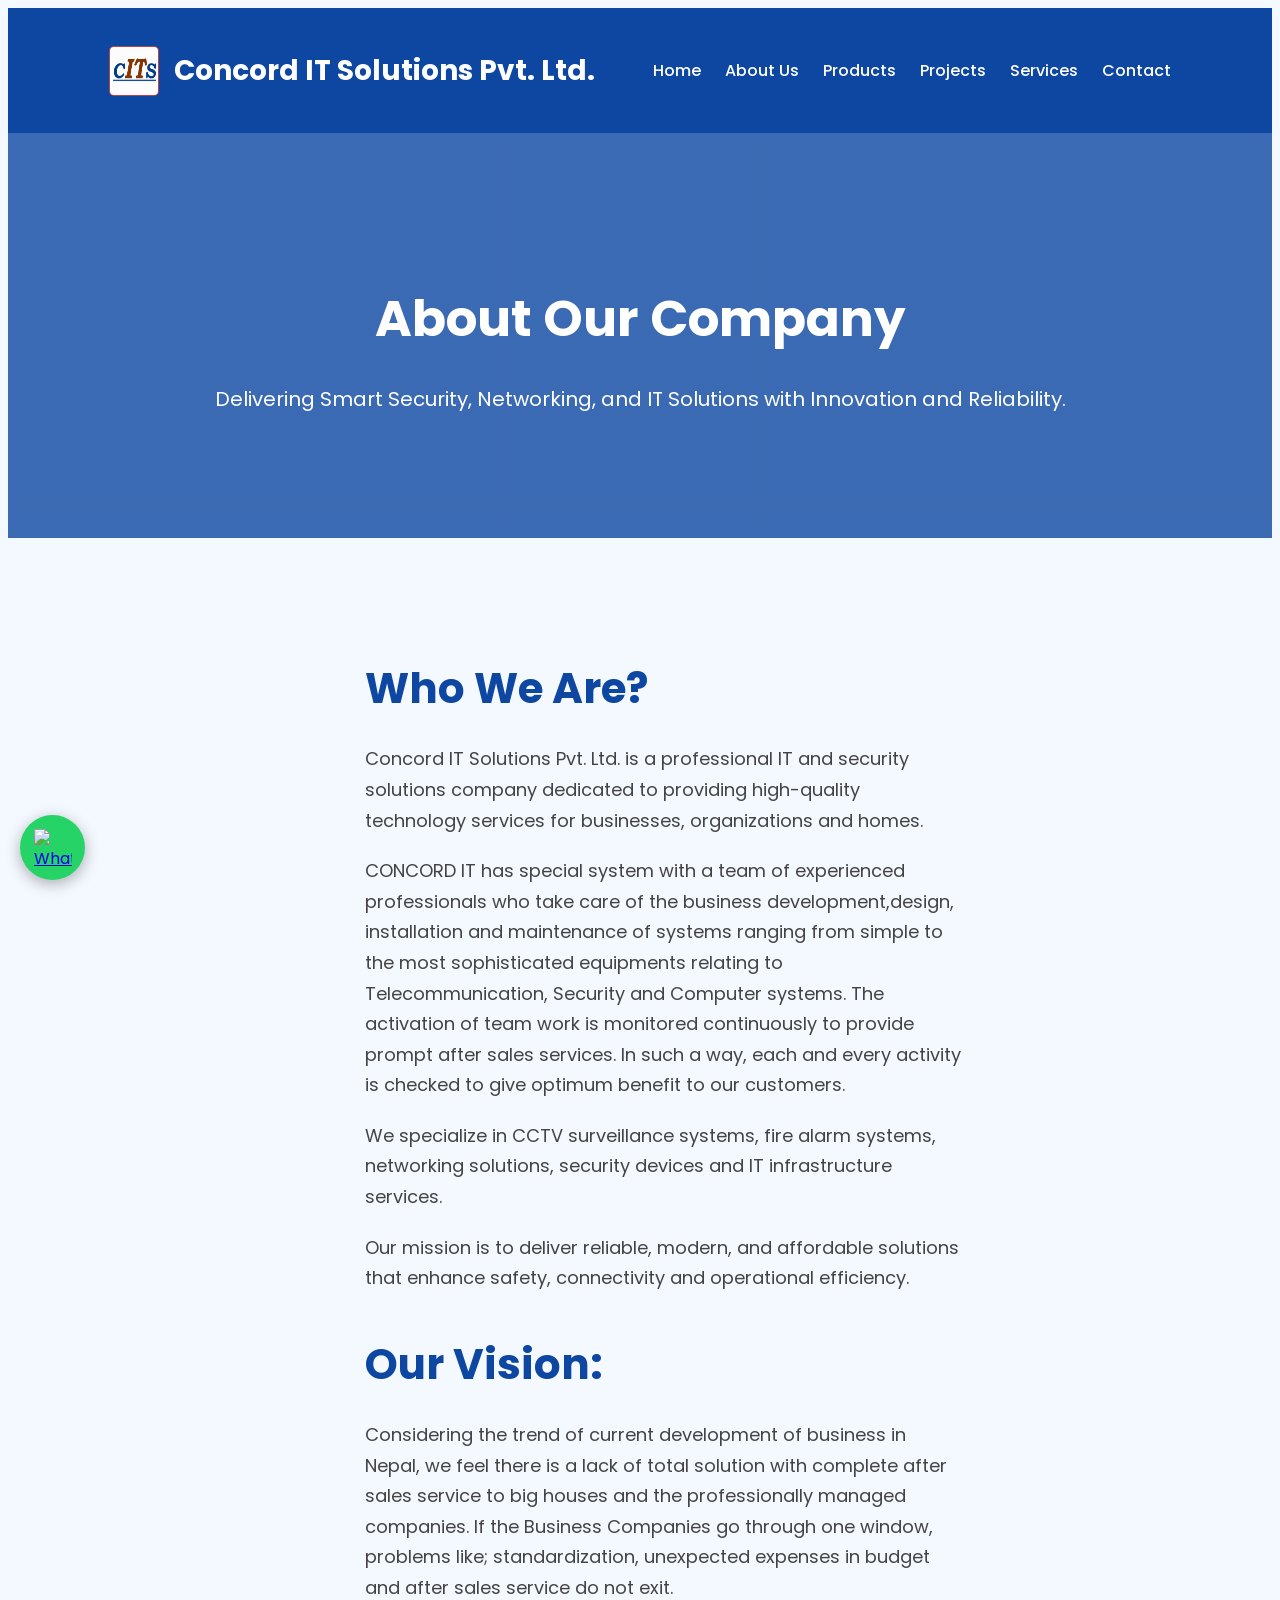
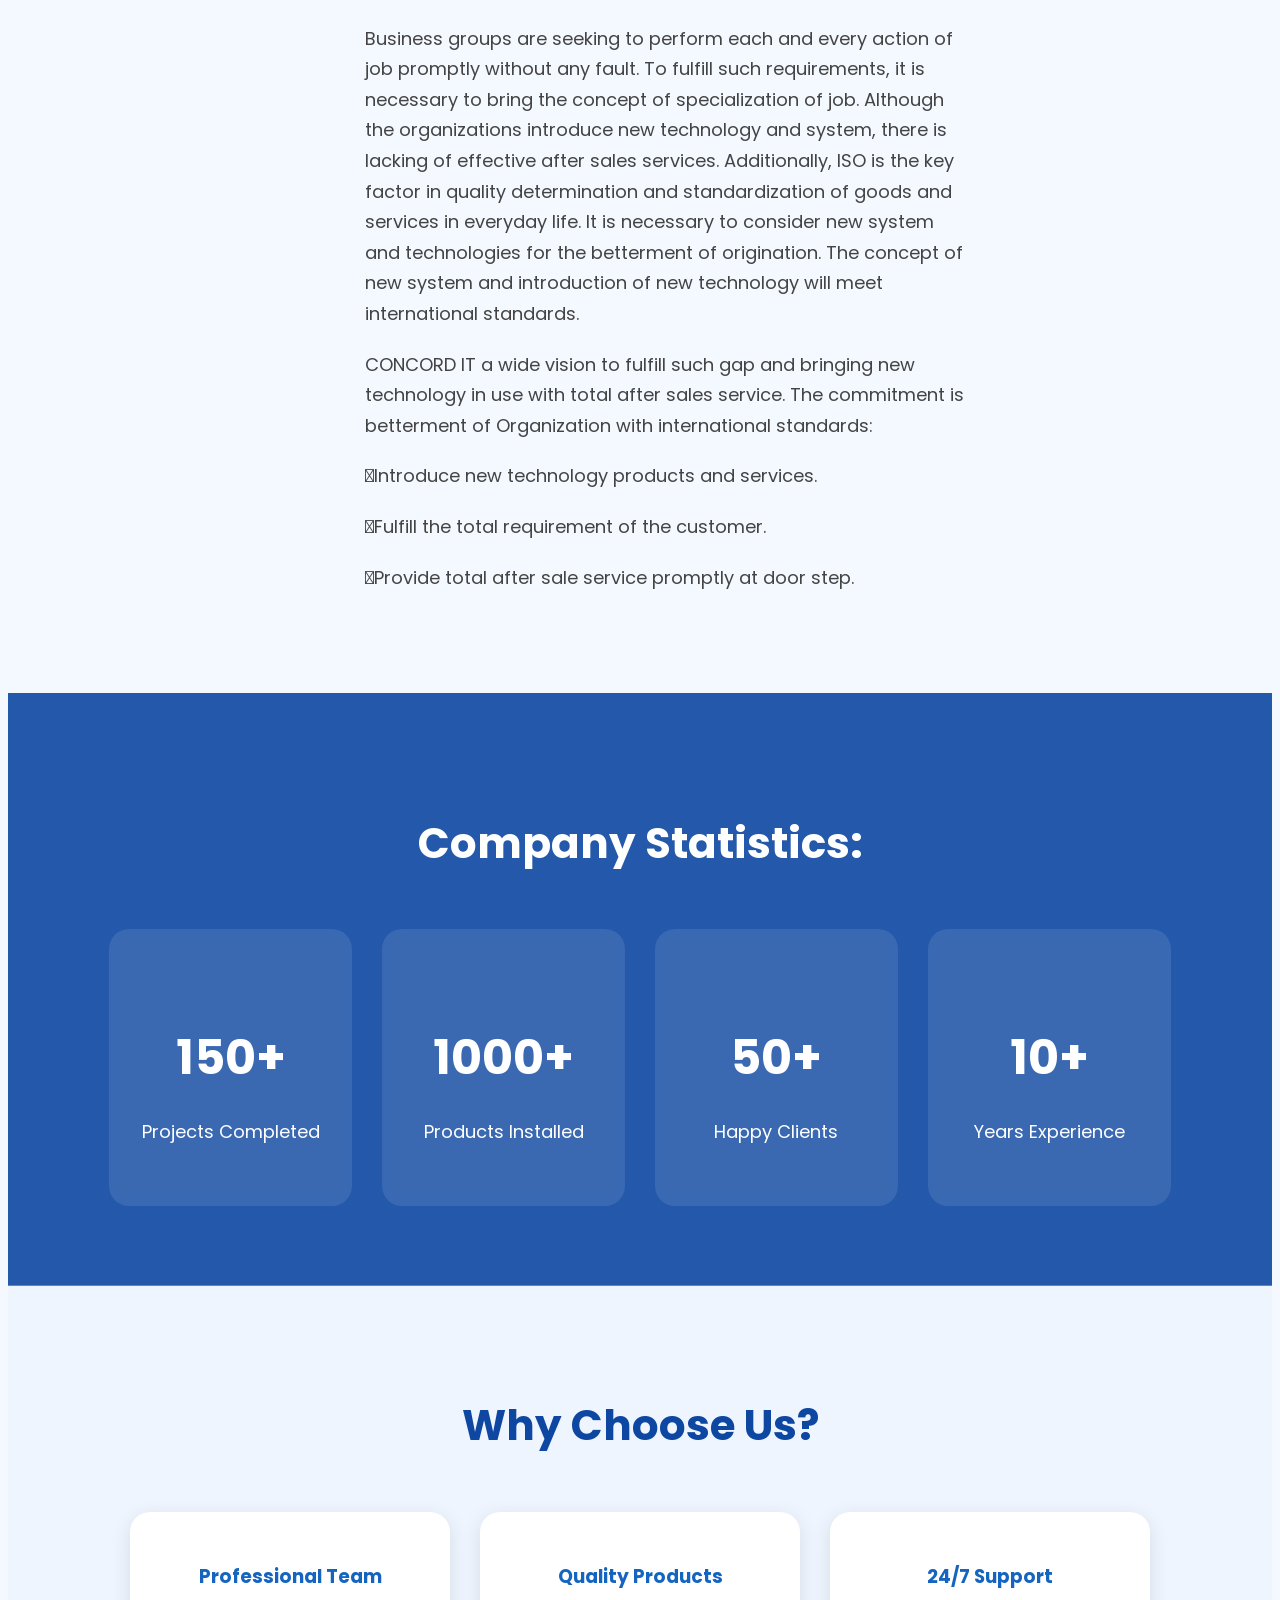
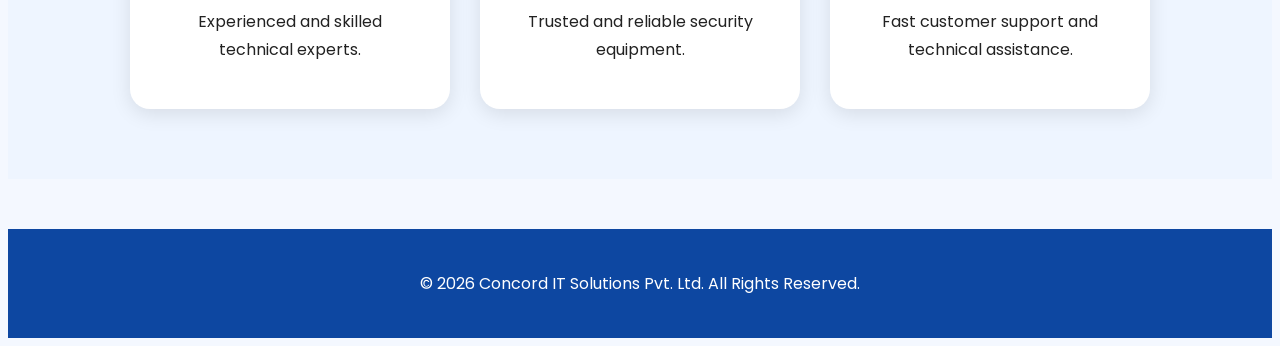
==== about.html @ a8bba440 "Add files via upload" ====
<!DOCTYPE html>
<html lang="en">

<head>
  <meta charset="UTF-8">
  <meta name="viewport" content="width=device-width, initial-scale=1.0">

  <title>About Us - Concord IT Solutions Pvt. Ltd.</title>

  <!-- CSS CONNECTION -->
  <link rel="stylesheet" href="style.css">

  <!-- javascript CONNECTION -->
<script src="script.js"></script>

  <!-- GOOGLE FONT -->
  <link href="https://fonts.googleapis.com/css2?family=Poppins:wght@300;400;500;600;700&display=swap" rel="stylesheet">
</head>
<!-- BACK TO TOP BUTTON -->
<button id="topBtn" onclick="scrollToTop()">
  ↑
</button>
<a href="https://wa.me/9779851204396"
   class="whatsapp-button"
   target="_blank">

   <img src="https://cdn-icons-png.flaticon.com/512/733/733585.png"
        alt="WhatsApp">

</a>
<section class="fade-in"></section>
<div class="slide-up"></div>
<body>

  <!-- HEADER -->
  <header>

    <div class="logo-container">

      <img src="logo.png" alt="Company Logo" class="logo-img">

      <h1>Concord IT Solutions Pvt. Ltd.</h1>

    </div>

    <nav>
      <a href="index".html">Home</a>
      <a href="about.html">About Us</a>
      <a href="products.html">Products</a>
      <a href="projects.html">Projects</a>
      <a href="services.html">Services</a>
      <a href="contact.html">Contact</a>
    </nav>

  </header>

  <!-- ABOUT HERO -->
  <section class="about-hero">

    <div class="about-hero-content">

      <h2>About Our Company</h2>

      <p>
        Delivering Smart Security, Networking,
        and IT Solutions with Innovation and Reliability.
      </p>

    </div>

  </section>

  <!-- ABOUT SECTION -->
  <section class="about-section">

    <div class="about-image">

      

    </div>

    <div class="about-content">

      <h2>Who We Are?</h2>

      <p>
        Concord IT Solutions Pvt. Ltd. is a professional IT and security solutions company
        dedicated to providing high-quality technology services for businesses,
        organizations and homes.
      </p>

      <p>
        CONCORD IT has special system with a team of experienced professionals who take care 
        of the business development,design, installation and maintenance of systems ranging 
        from simple to the most sophisticated equipments relating to Telecommunication, 
        Security and Computer systems. The activation of team work is monitored continuously 
        to provide prompt after sales services. In such a way, each and every activity is 
        checked to give optimum benefit to our customers.
      </p>
      
      <p>
        We specialize in CCTV surveillance systems, fire alarm systems,
        networking solutions, security devices and IT infrastructure services.
      </p>

      <p>
        Our mission is to deliver reliable, modern, and affordable solutions
        that enhance safety, connectivity and operational efficiency.
      </p>
      <h2>Our Vision:</h2>

      <p>
        Considering the trend of current development of business in Nepal,
        we feel there is a lack of total solution with complete after sales
        service to big houses and the professionally managed companies.
        If the Business Companies go through one window, problems like; 
        standardization, unexpected expenses in budget and after sales service do not exit.
      <p>


      <p>
        Business groups are seeking to perform each and every action of job promptly 
        without any fault. To fulfill such requirements, it is necessary to bring the
        concept of specialization of job. Although the organizations introduce new
        technology and system, there is lacking of effective after sales services.
        Additionally, ISO is the key factor in quality determination and standardization
        of goods and services in everyday life. It is necessary to consider new system and 
        technologies for the betterment of origination. The concept of new system and
        introduction of new technology will meet international standards.
    <p>

    <p>
        CONCORD IT a wide vision to fulfill such gap and bringing new technology in use
        with total after sales service. The commitment is betterment of Organization with 
        international standards:
    <p>

    <p>
        Introduce new technology products and services. 
    <p>

     <p>
        Fulfill the total requirement of the customer.
     <p>

    <p>
        Provide total after sale service promptly at door step.
      </p>

<!-- WHY CHOOSE US -->
</section>
<!-- COMPANY STATISTICS -->
<section class="stats-section">

  <h2>Company Statistics:</h2>

  <div class="stats-container">

    <!-- STAT 1 -->
    <div class="stat-box">

      <h3>150+</h3>

      <p>Projects Completed</p>

    </div>

    <!-- STAT 2 -->
    <div class="stat-box">

      <h3>1000+</h3>

      <p>Products Installed</p>

    </div>

    <!-- STAT 3 -->
    <div class="stat-box">

      <h3>50+</h3>

      <p>Happy Clients</p>

    </div>

    <!-- STAT 4 -->
    <div class="stat-box">

      <h3>10+</h3>

      <p>Years Experience</p>

    </div>

  </div>

</section>
    </div>

  </section>

  <!-- COMPANY FEATURES -->
  <section class="features-section">

    <h2>Why Choose Us?</h2>

    <div class="feature-container">

      <div class="feature-box">
        <h3>Professional Team</h3>
        <p>Experienced and skilled technical experts.</p>
      </div>

      <div class="feature-box">
        <h3>Quality Products</h3>
        <p>Trusted and reliable security equipment.</p>
      </div>

      <div class="feature-box">
        <h3>24/7 Support</h3>
        <p>Fast customer support and technical assistance.</p>
      </div>

    </div>

  </section>

  <!-- FOOTER -->
  <footer>

    <p>© 2026 Concord IT Solutions Pvt. Ltd. All Rights Reserved.</p>

  </footer>

</body>
</html>
---- style.css ----
/* RESET */
* {
  margin: 4;
  padding: 4;
  box-sizing: border-box;
}

/* BODY */
body {
  font-family: 'Poppins', sans-serif;
  background: #f4f8ff;
  color: #222;
}

/* HEADER */
header {
  background: #0d47a1;
  color: white;
  padding: 20px 8%;

  display: flex;
  justify-content: space-between;
  align-items: center;
  flex-wrap: wrap;
}

/* LOGO */
.logo h1 {
  font-size: 28px;
}

/* NAVIGATION */
nav a {
  color: white;
  text-decoration: none;
  margin-left: 20px;
  font-weight: 500;
  transition: 0.3s;
}

nav a:hover {
  color: #90caf9;
}

/* HERO SECTION */
.hero {
  height: 85vh;

  background: linear-gradient(
      rgba(13, 71, 161, 0.7),
      rgba(13, 71, 161, 0.7)
    ),
    url('https://images.unsplash.com/photo-1516321318423-f06f85e504b3?q=80&w=1400&auto=format&fit=crop');

  background-size: cover;
  background-position: center;

  display: flex;
  justify-content: center;
  align-items: center;

  text-align: center;
  color: white;

  padding: 20px;
}

/* HERO CONTENT */
.hero-content {
  max-width: 700px;
}

.hero-content h2 {
  font-size: 52px;
  margin-bottom: 20px;
}

.hero-content p {
  font-size: 20px;
  margin-bottom: 30px;
}

/* BUTTON */
.hero-content button {
  padding: 14px 35px;
  border: none;
  background: white;
  color: #0d47a1;
  font-size: 18px;
  border-radius: 30px;
  cursor: pointer;
  transition: 0.3s;
}

.hero-content button:hover {
  background: #90caf9;
}

/* SERVICES */
.services {
  padding: 70px 8%;
  text-align: center;
}

.services h2 {
  font-size: 42px;
  color: #0d47a1;
  margin-bottom: 50px;
}

/* SERVICE CONTAINER */
.service-container {
  display: flex;
  justify-content: center;
  gap: 30px;
  flex-wrap: wrap;
}

/* SERVICE BOX */
.service-box {
  background: white;
  width: 320px;
  padding: 30px;
  border-radius: 20px;

  box-shadow: 0 5px 20px rgba(0,0,0,0.1);

  transition: 0.3s;
}

.service-box:hover {
  transform: translateY(-10px);
}

.service-box h3 {
  color: #1565c0;
  margin-bottom: 15px;
}

/* FOOTER */
footer {
  background: #0d47a1;
  color: white;
  text-align: center;
  padding: 25px;
  margin-top: 50px;
}

/* RESPONSIVE DESIGN */
@media (max-width: 768px) {

  header {
    flex-direction: column;
    text-align: center;
  }

  nav {
    margin-top: 15px;
  }

  nav a {
    display: inline-block;
    margin: 10px;
  }

  .hero-content h2 {
    font-size: 36px;
  }

  .hero-content p {
    font-size: 16px;
  }

  .service-box {
    width: 100%;
  }
}
/* LOGO CONTAINER */
.logo-container {
  display: flex;
  align-items: center;
  gap: 15px;
}

/* LOGO IMAGE */
.logo-img {
  width: 50px;
  height: 50px;
  object-fit: fill;
  border-radius: 10%;
  background: rgb(186, 67, 67);
  padding: 1px;
}

/* COMPANY NAME */
.logo-container h1 {
  font-size: 28px;
  color: white;
} 
/* ABOUT HERO */
.about-hero {
  height: 45vh;

  background: linear-gradient(
      rgba(13, 71, 161, 0.8),
      rgba(13, 71, 161, 0.8)
    ),
    url('https://images.unsplash.com/photo-1497366754035-f200968a6e72?q=80&w=1400&auto=format&fit=crop');

  background-size: cover;
  background-position: center;

  display: flex;
  justify-content: center;
  align-items: center;

  text-align: center;
  color: white;
  padding: 20px;
}

.about-hero-content h2 {
  font-size: 50px;
  margin-bottom: 15px;
}

.about-hero-content p {
  font-size: 20px;
}

/* ABOUT SECTION */
.about-section {
  padding: 80px 8%;

  display: flex;
  align-items: center;
  justify-content: center;
  gap: 50px;

  flex-wrap: wrap;
}

/* ABOUT IMAGE */
.about-image img {
  width: 500px;
  max-width: 100%;
  border-radius: 20px;

  box-shadow: 0 5px 20px rgba(0,0,0,0.15);
}

/* ABOUT CONTENT */
.about-content {
  max-width: 600px;
}

.about-content h2 {
  font-size: 42px;
  color: #0d47a1;
  margin-bottom: 20px;
}

.about-content p {
  margin-bottom: 20px;
  font-size: 18px;
  color: #444;
}

/* FEATURES SECTION */
.features-section {
  background: #eef5ff;
  padding: 70px 8%;
  text-align: center;
}

.features-section h2 {
  font-size: 42px;
  color: #0d47a1;
  margin-bottom: 50px;
}

/* FEATURE CONTAINER */
.feature-container {
  display: flex;
  gap: 30px;
  justify-content: center;
  flex-wrap: wrap;
}

/* FEATURE BOX */
.feature-box {
  background: white;
  width: 320px;

  padding: 30px;
  border-radius: 20px;

  box-shadow: 0 5px 20px rgba(0,0,0,0.1);

  transition: 0.3s;
}

.feature-box:hover {
  transform: translateY(-10px);
}

.feature-box h3 {
  color: #1565c0;
  margin-bottom: 15px;
}

/* RESPONSIVE DESIGN */
@media (max-width: 768px) {

  .about-hero-content h2 {
    font-size: 34px;
  }

  .about-hero-content p {
    font-size: 16px;
  }

  .about-content h2 {
    font-size: 32px;
  }

  .about-content p {
    font-size: 16px;
  }

  .feature-box {
    width: 100%;
  }
}
/* PRODUCTS HERO */
.products-hero {
  background: linear-gradient(
      rgba(13, 71, 161, 0.8),
      rgba(13, 71, 161, 0.8)
    ),
    url('https://images.unsplash.com/photo-1516321318423-f06f85e504b3?q=80&w=1400&auto=format&fit=crop');

  background-size: cover;
  background-position: center;

  text-align: center;
  color: white;

  padding: 80px 20px;
}

.products-hero h2 {
  font-size: 50px;
  margin-bottom: 15px;
}

.products-hero p {
  font-size: 20px;
}

/* PRODUCTS SECTION */
.products-section {
  padding: 70px 8%;
  background: #f4f8ff;
}

/* PRODUCTS CONTAINER */
.products-container {
  display: grid;

  grid-template-columns: repeat(auto-fit, minmax(280px, 1fr));

  gap: 30px;
}

/* PRODUCT CARD */
.product-card {
  background: white;

  border-radius: 20px;

  overflow: hidden;

  box-shadow: 0 5px 20px rgba(0,0,0,0.1);

  transition: 0.3s;
}

.product-card:hover {
  transform: translateY(-10px);
}

/* PRODUCT IMAGE */
.product-card img {
  width: 10%;
  height: 250px;
  object-fit: cover;
}

/* PRODUCT INFO */
.product-info {
  padding: 25px;
}

.product-info h3 {
  color: #1565c0;
  margin-bottom: 10px;
  font-size: 24px;
}

/* PRICE */
.price {
  color: #0d47a1;
  font-size: 22px;
  font-weight: bold;
  margin-bottom: 15px;
}

/* PRODUCT DESCRIPTION */
.product-info p {
  margin-bottom: 15px;
  color: #444;
}

/* BUTTON */
.product-info button {
  padding: 12px 25px;

  border: none;

  background: #1565c0;

  color: white;

  border-radius: 30px;

  cursor: pointer;

  transition: 0.3s;
}

.product-info button:hover {
  background: #0d47a1;
}

/* RESPONSIVE */
@media (max-width: 768px) {

  .products-hero h2 {
    font-size: 34px;
  }

  .products-hero p {
    font-size: 16px;
  }

}
/* SERVICES HERO */
.services-hero {

  background: linear-gradient(
      rgba(13, 71, 161, 0.8),
      rgba(13, 71, 161, 0.8)
    ),
    url('https://images.unsplash.com/photo-1516321318423-f06f85e504b3?q=80&w=1400&auto=format&fit=crop');

  background-size: cover;
  background-position: center;

  text-align: center;
  color: white;

  padding: 90px 20px;
}

.services-hero h2 {
  font-size: 52px;
  margin-bottom: 15px;
}

.services-hero p {
  font-size: 20px;
}

/* SERVICES PAGE */
.services-page {
  padding: 70px 8%;
  background: #f4f8ff;
}

/* SERVICES GRID */
.services-grid {

  display: grid;

  grid-template-columns: repeat(auto-fit, minmax(320px, 1fr));

  gap: 30px;
}

/* SERVICE CARD */
.service-card {

  background: white;

  border-radius: 20px;

  overflow: hidden;

  box-shadow: 0 5px 20px rgba(0,0,0,0.1);

  transition: 0.3s;
}

.service-card:hover {
  transform: translateY(-10px);
}

/* SERVICE IMAGE */
.service-card img {

  width: 100%;

  height: 240px;

  object-fit: cover;
}

/* SERVICE INFO */
.service-info {
  padding: 25px;
}

.service-info h3 {
  color: #1565c0;
  margin-bottom: 15px;
  font-size: 26px;
}

.service-info p {
  color: #444;
  font-size: 16px;
  line-height: 1.7;
}

/* RESPONSIVE */
@media (max-width: 768px) {

  .services-hero h2 {
    font-size: 36px;
  }

  .services-hero p {
    font-size: 16px;
  }

}
/* PROJECTS HERO */
.projects-hero {

  background: linear-gradient(
      rgba(13, 71, 161, 0.8),
      rgba(13, 71, 161, 0.8)
    ),
    url('https://images.unsplash.com/photo-1497366754035-f200968a6e72?q=80&w=1400&auto=format&fit=crop');

  background-size: cover;
  background-position: center;

  text-align: center;
  color: white;

  padding: 90px 20px;
}

.projects-hero h2 {
  font-size: 52px;
  margin-bottom: 15px;
}

.projects-hero p {
  font-size: 20px;
}

/* PROJECTS SECTION */
.projects-section {
  padding: 70px 8%;
  background: #f4f8ff;
}

/* PROJECTS CONTAINER */
.projects-container {

  display: flex;

  flex-direction: column;

  gap: 40px;
}

/* PROJECT CARD */
.project-card {

  display: flex;

  gap: 30px;

  background: white;

  border-radius: 20px;

  overflow: hidden;

  box-shadow: 0 5px 20px rgba(0,0,0,0.1);

  transition: 0.3s;

  flex-wrap: wrap;
}

.project-card:hover {
  transform: translateY(-8px);
}

/* PROJECT IMAGE */
.project-card img {

  width: 400px;

  max-width: 100%;

  height: 320px;

  object-fit: cover;
}

/* PROJECT INFO */
.project-info {

  flex: 1;

  padding: 30px;
}

.project-info h3 {

  color: #1565c0;

  font-size: 32px;

  margin-bottom: 20px;
}

.project-info p {

  margin-bottom: 15px;

  font-size: 17px;

  color: #444;

  line-height: 1.7;
}

/* BUTTON */
.project-info button {

  margin-top: 15px;

  padding: 12px 28px;

  border: none;

  background: #1565c0;

  color: white;

  border-radius: 30px;

  cursor: pointer;

  transition: 0.3s;
}

.project-info button:hover {
  background: #0d47a1;
}

/* RESPONSIVE */
@media (max-width: 768px) {

  .projects-hero h2 {
    font-size: 36px;
  }

  .projects-hero p {
    font-size: 16px;
  }

  .project-card {
    flex-direction: column;
  }

  .project-card img {
    width: 100%;
    height: 250px;
  }

  .project-info h3 {
    font-size: 28px;
  }

}
/* CONTACT HERO */
.contact-hero {

  background: linear-gradient(
      rgba(13, 71, 161, 0.8),
      rgba(13, 71, 161, 0.8)
    ),
    url('https://images.unsplash.com/photo-1521791136064-7986c2920216?q=80&w=1400&auto=format&fit=crop');

  background-size: cover;
  background-position: center;

  text-align: center;
  color: white;

  padding: 90px 20px;
}

.contact-hero h2 {
  font-size: 52px;
  margin-bottom: 15px;
}

.contact-hero p {
  font-size: 20px;
}

/* CONTACT SECTION */
.contact-section {
  padding: 70px 8%;
  background: #f4f8ff;
}

/* CONTACT CONTAINER */
.contact-container {

  display: flex;

  gap: 40px;

  flex-wrap: wrap;
}

/* CONTACT INFO */
.contact-info {

  flex: 1;

  min-width: 300px;

  background: white;

  padding: 35px;

  border-radius: 20px;

  box-shadow: 0 5px 20px rgba(0,0,0,0.1);
}

.contact-info h2 {
  color: #1565c0;
  margin-bottom: 25px;
}

.contact-info p {
  margin-bottom: 18px;
  color: #444;
  line-height: 1.7;
}

/* SOCIAL LINKS */
.contact-socials {
  margin-top: 30px;
}

.contact-socials h3 {
  margin-bottom: 15px;
  color: #1565c0;
}

.contact-socials a {

  display: inline-block;

  margin-right: 15px;
  margin-bottom: 10px;

  padding: 10px 18px;

  background: #1565c0;

  color: white;

  text-decoration: none;

  border-radius: 30px;

  transition: 0.3s;
}

.contact-socials a:hover {
  background: #0d47a1;
}

/* CONTACT FORM */
.contact-form {

  flex: 1;

  min-width: 300px;

  background: white;

  padding: 35px;

  border-radius: 20px;

  box-shadow: 0 5px 20px rgba(0,0,0,0.1);
}

.contact-form h2 {
  color: #1565c0;
  margin-bottom: 25px;
}

/* FORM */
.contact-form form {
  display: flex;
  flex-direction: column;
}

/* INPUTS */
.contact-form input,
.contact-form textarea {

  margin-bottom: 20px;

  padding: 15px;

  border: 1px solid #ccc;

  border-radius: 10px;

  font-size: 16px;

  outline: none;
}

.contact-form textarea {
  height: 150px;
  resize: none;
}

/* BUTTON */
.contact-form button {

  padding: 15px;

  border: none;

  background: #1565c0;

  color: white;

  border-radius: 30px;

  font-size: 16px;

  cursor: pointer;

  transition: 0.3s;
}

.contact-form button:hover {
  background: #0d47a1;
}

/* MAP SECTION */
.map-section {

  text-align: center;

  padding: 70px 20px;

  background: #eef5ff;
}

.map-section h2 {
  color: #1565c0;
  margin-bottom: 15px;
}

.map-section p {
  margin-bottom: 25px;
}

/* MAP BUTTON */
.map-button {

  display: inline-block;

  padding: 15px 30px;

  background: #1565c0;

  color: white;

  text-decoration: none;

  border-radius: 30px;

  transition: 0.3s;
}

.map-button:hover {
  background: #0d47a1;
}

/* RESPONSIVE */
@media (max-width: 768px) {

  .contact-hero h2 {
    font-size: 36px;
  }

  .contact-hero p {
    font-size: 16px;
  }

}
header {

  position: sticky;

  top: 0;

  z-index: 1000;
}
.service-box,
.product-card,
.project-card {

  transition: 0.4s ease;
}
/* BACK TO TOP BUTTON */
#topBtn {

  display: none;

  position: fixed;

  bottom: 25px;
  right: 25px;

  z-index: 999;

  border: none;

  outline: none;

  background: black;

  color: white;

  cursor: pointer;

  padding: 16px 20px;

  border-radius: 50%;

  font-size: 22px;

  box-shadow: 0 4px 15px rgba(0,0,0,0.3);

  transition: 0.3s;
}

#topBtn:hover {
  background: #333;
  transform: scale(1.1);
}
/* WHATSAPP BUTTON */
.whatsapp-button {

  position: fixed;

  bottom: 20px;
  left: 20px;

  z-index: 9999;

  width: 65px;
  height: 65px;

  background: #25d366;

  border-radius: 50%;

  display: flex;

  justify-content: center;
  align-items: center;

  box-shadow: 0 4px 15px rgba(0,0,0,0.3);

  transition: 0.3s;
}

/* WHATSAPP ICON */
.whatsapp-button img {

  width: 38px;
  height: 38px;
}

/* HOVER EFFECT */
.whatsapp-button:hover {

  transform: scale(1.1);

  background: #1ebe5d;
}
/* SMOOTH ANIMATION */
* {
  transition: 0.3s ease;
}
button {

  transition: 0.3s ease;
}

button:hover {

  transform: scale(1.05);

  opacity: 0.9;
}
.product-card {

  transition: 0.4s ease;
}

.product-card:hover {

  transform: translateY(-10px);

  box-shadow: 0 10px 25px rgba(0,0,0,0.2);
}



.product-card:hover img {

  transform: scale(1.08);
}
nav a {

  position: relative;

  text-decoration: none;
}

/* ANIMATED LINE */
nav a::after {

  content: "";

  position: absolute;

  left: 0;
  bottom: -5px;

  width: 0;

  height: 2px;

  background: white;

  transition: 0.3s;
}

nav a:hover::after {

  width: 100%;
}
.logo-img {

  transition: 0.5s ease;
}

.logo-img:hover {

  transform: rotate(30deg) scale(1.05);
}
/* FADE IN */
.fade-in {

  animation: fadeIn 1.5s ease;
}

/* KEYFRAMES */
@keyframes fadeIn {

  from {

    opacity: 0;
  }

  to {

    opacity: 1;
  }
}
.slide-up {

  animation: slideUp 1s ease;
}

@keyframes slideUp {

  from {

    transform: translateY(50px);

    opacity: 0;
  }

  to {

    transform: translateY(0);

    opacity: 1;
  }
}
.whatsapp-button {

  animation: pulse 0.5s infinite;
}

@keyframes pulse {

  0% {

    transform: scale(1);
  }

  50% {

    transform: scale(1.2);
  }

  100% {

    transform: scale(1);
  }
}
.hero-text h2 {

  animation: heroText 1.5s ease;
}

@keyframes heroText {

  from {

    opacity: 0;

    transform: translateX(-80px);
  }

  to {

    opacity: 1;

    transform: translateX(0);
  }
}
#topBtn:hover {

  transform: scale(1.15) rotate(10deg);
}
.loader {

  width: 60px;
  height: 60px;

  border: 6px solid #ddd;

  border-top: 6px solid #1565c0;

  border-radius: 50%;

  animation: spin 1s linear infinite;
}

@keyframes spin {

  100% {

    transform: rotate(360deg);
  }
}
/* SMOOTH SCROLL */
html {

  scroll-behavior: smooth;
}

/* BETTER TEXT RENDERING */
body {

  font-family: 'Poppins', sans-serif;

  line-height: 1.7;

  overflow-x: hidden;
}

/* RESPONSIVE IMAGES */
img {

  max-width: 100%;

  height: fit-content;
}

/* RESPONSIVE CONTAINER */
.container {

  width: 90%;

  max-width: 1200px;

  margin: auto;
}

/* MOBILE OPTIMIZATION */
@media (max-width: 768px) {

  h1 {
    font-size: 32px;
  }

  h2 {
    font-size: 28px;
  }

  p {
    font-size: 15px;
  }

}
/* SEARCH BOX */
.search-box {

  text-align: center;

  margin-bottom: 40px;
}

/* SEARCH INPUT */
.search-box input {

  width: 60%;

  max-width: 500px;

  padding: 15px 20px;

  border: 2px solid #1565c0;

  border-radius: 40px;

  outline: none;

  font-size: 16px;

  box-shadow: 0 4px 10px rgba(0,0,0,0.1);

  transition: 0.3s;
}

/* INPUT FOCUS */
.search-box input:focus {

  box-shadow: 0 4px 20px rgba(21,101,192,0.3);
}

/* MOBILE */
@media (max-width: 768px) {

  .search-box input {

    width: 90%;
  }

}
/* CATEGORY TITLE */
.category-title {

  margin-top: 70px;
  margin-bottom: 30px;

  font-size: 38px;

  color: #1565c0;

  text-align: center;

  position: relative;
}

/* LINE BELOW TITLE */
.category-title::after {

  content: "";

  width: 120px;

  height: 4px;

  background: #1565c0;

  display: block;

  margin: 12px auto 0;

  border-radius: 20px;
}
/* GALLERY HERO */
.gallery-hero {

  background: linear-gradient(
      rgba(13, 71, 161, 0.8),
      rgba(13, 71, 161, 0.8)
    ),
    url('https://images.unsplash.com/photo-1520607162513-77705c0f0d4a?q=80&w=1400&auto=format&fit=crop');

  background-size: cover;
  background-position: center;

  text-align: center;

  color: white;

  padding: 90px 20px;
}

.gallery-hero h2 {

  font-size: 52px;

  margin-bottom: 15px;
}

.gallery-hero p {

  font-size: 20px;
}

/* GALLERY SECTION */
.gallery-section {

  padding: 70px 8%;

  background: #f4f8ff;
}

/* GALLERY GRID */
.gallery-container {

  display: grid;

  grid-template-columns:
  repeat(auto-fit, minmax(300px, 1fr));

  gap: 25px;
}

/* GALLERY ITEM */
.gallery-item {

  overflow: hidden;

  border-radius: 20px;

  box-shadow: 0 5px 20px rgba(0,0,0,0.1);

  background: white;
}

/* IMAGE */
.gallery-item img {

  width: 100%;

  height: 300px;

  object-fit: cover;

  transition: 0.4s ease;
}

/* HOVER EFFECT */
.gallery-item:hover img {

  transform: scale(1.08);
}

/* RESPONSIVE */
@media (max-width: 768px) {

  .gallery-hero h2 {

    font-size: 36px;
  }

  .gallery-hero p {

    font-size: 16px;
  }

}
/* WHY CHOOSE US */
.why-us {

  padding: 80px 8%;

  background: #f4f8ff;

  text-align: center;
}

/* SECTION TITLE */
.why-us h2 {

  font-size: 42px;

  color: #1565c0;

  margin-bottom: 50px;
}

/* CONTAINER */
.why-container {

  display: grid;

  grid-template-columns:
  repeat(auto-fit, minmax(250px, 1fr));

  gap: 30px;
}

/* BOX */
.why-box {

  background: white;

  padding: 35px 25px;

  border-radius: 20px;

  box-shadow: 0 5px 20px rgba(0,0,0,0.1);

  transition: 0.4s ease;
}

/* HOVER EFFECT */
.why-box:hover {

  transform: translateY(-10px);

  box-shadow: 0 10px 30px rgba(0,0,0,0.2);
}

/* TITLE */
.why-box h3 {

  color: #1565c0;

  margin-bottom: 15px;

  font-size: 24px;
}

/* TEXT */
.why-box p {

  color: #555;

  line-height: 1.7;
}
/* STATISTICS SECTION */
.stats-section {

  padding: 80px 8%;

  background: linear-gradient(
      rgba(13, 71, 161, 0.9),
      rgba(13, 71, 161, 0.9)
    ),
    url('https://images.unsplash.com/photo-1497366754035-f200968a6e72?q=80&w=1400&auto=format&fit=crop');

  background-size: cover;

  background-position: center;

  text-align: center;

  color: white;
}

/* TITLE */
.stats-section h2 {

  font-size: 42px;

  margin-bottom: 50px;
}

/* CONTAINER */
.stats-container {

  display: grid;

  grid-template-columns:
  repeat(auto-fit, minmax(220px, 1fr));

  gap: 30px;
}

/* BOX */
.stat-box {

  background: rgba(255,255,255,0.1);

  padding: 40px 20px;

  border-radius: 20px;

  backdrop-filter: blur(5px);

  transition: 0.4s ease;
}

/* HOVER */
.stat-box:hover {

  transform: translateY(-10px);

  background: rgba(255,255,255,0.2);
}

/* NUMBER */
.stat-box h3 {

  font-size: 48px;

  margin-bottom: 15px;

  color: #fff;
}

/* TEXT */
.stat-box p {

  font-size: 18px;
}
/* SERVICES SECTION */
.services-section {

  padding: 90px 8%;

  background: #f4f8ff;

  text-align: center;
}

/* TITLE */
.services-section h2 {

  font-size: 48px;

  color: #1565c0;

  margin-bottom: 60px;

  position: relative;
}

/* LINE UNDER TITLE */
.services-section h2::after {

  content: "";

  width: 120px;

  height: 4px;

  background: #1565c0;

  display: block;

  margin: 15px auto 0;

  border-radius: 20px;
}

/* CONTAINER */
.services-container {

  display: grid;

  grid-template-columns:
  repeat(auto-fit, minmax(260px, 1fr));

  gap: 35px;
}

/* SERVICE BOX */
.service-box {

  background: white;

  padding: 40px 25px;

  border-radius: 20px;

  box-shadow: 0 5px 20px rgba(0,0,0,0.08);

  transition: 0.4s ease;

  position: relative;

  overflow: hidden;
}

/* TOP BLUE LINE */
.service-box::before {

  content: "";

  position: absolute;

  top: 0;
  left: 0;

  width: 100%;

  height: 5px;

  background: #1565c0;
}

/* HOVER EFFECT */
.service-box:hover {

  transform: translateY(-12px);

  box-shadow: 0 15px 35px rgba(0,0,0,0.15);
}

/* ICON IMAGE */
.service-box img {

  width: 90px;

  margin-bottom: 25px;

  transition: 0.4s ease;
}

/* ICON HOVER */
.service-box:hover img {

  transform: scale(1.1);
}

/* TITLE */
.service-box h3 {

  color: #1565c0;

  font-size: 24px;

  margin-bottom: 18px;
}

/* TEXT */
.service-box p {

  color: #555;

  line-height: 1.8;

  font-size: 15px;
}

/* RESPONSIVE */
@media (max-width: 768px) {

  .services-section h2 {

    font-size: 36px;
  }

}
/* CONTACT SECTION */
.contact-section {

  padding: 90px 8%;

  background: #f4f8ff;

  text-align: center;
}

/* TITLE */
.contact-section h2 {

  font-size: 42px;

  color: #1565c0;

  margin-bottom: 50px;
}

/* CONTAINER */
.contact-container {

  max-width: 800px;

  margin: auto;
}

/* FORM */
.contact-form {

  background: white;

  padding: 40px;

  border-radius: 20px;

  box-shadow: 0 5px 25px rgba(0,0,0,0.1);

  display: flex;

  flex-direction: column;

  gap: 20px;
}

/* INPUTS */
.contact-form input,
.contact-form textarea {

  padding: 16px 20px;

  border: 1px solid #ccc;

  border-radius: 10px;

  font-size: 16px;

  outline: none;

  transition: 0.3s;
}

/* FOCUS */
.contact-form input:focus,
.contact-form textarea:focus {

  border-color: #1565c0;

  box-shadow: 0 0 10px rgba(21,101,192,0.2);
}

/* BUTTON */
.contact-form button {

  background: #1565c0;

  color: white;

  border: none;

  padding: 16px;

  border-radius: 10px;

  font-size: 18px;

  cursor: pointer;

  transition: 0.3s ease;
}

/* BUTTON HOVER */
.contact-form button:hover {

  background: #0d47a1;
}

/* MOBILE */
@media (max-width: 768px) {

  .contact-section h2 {

    font-size: 34px;
  }

  .contact-form {

    padding: 25px;
  }

}
/* CONTACT PAGE */
.contact-page {

  padding: 90px 8%;

  background: #f4f8ff;
}

/* MAIN TITLE */
.contact-page h2 {

  text-align: center;

  font-size: 48px;

  color: #1565c0;

  margin-bottom: 60px;
}

/* TOP LAYOUT */
.contact-top {

  display: grid;

  grid-template-columns: 1fr 1fr;

  gap: 40px;

  margin-bottom: 60px;
}

/* COMPANY INFO */
.company-info {

  background: white;

  padding: 40px;

  border-radius: 20px;

  box-shadow: 0 5px 25px rgba(0,0,0,0.1);
}

/* TITLES */
.company-info h3,
.contact-form-box h3,
.map-section h3 {

  color: #1565c0;

  margin-bottom: 25px;

  font-size: 28px;
}

/* TEXT */
.company-info p {

  margin-bottom: 18px;

  color: #444;

  line-height: 1.7;
}

/* SOCIAL LINKS */
.social-links {

  margin-top: 30px;

  display: flex;

  gap: 15px;

  flex-wrap: wrap;
}

/* SOCIAL BUTTONS */
.social-links a {

  background: #1565c0;

  color: white;

  padding: 10px 18px;

  border-radius: 8px;

  text-decoration: none;

  transition: 0.3s;
}

/* HOVER */
.social-links a:hover {

  background: #0d47a1;
}

/* FORM BOX */
.contact-form-box {

  background: white;

  padding: 40px;

  border-radius: 20px;

  box-shadow: 0 5px 25px rgba(0,0,0,0.1);
}

/* FORM */
.contact-form {

  display: flex;

  flex-direction: column;

  gap: 20px;
}

/* INPUTS */
.contact-form input,
.contact-form textarea {

  padding: 16px;

  border: 1px solid #ccc;

  border-radius: 10px;

  font-size: 16px;

  outline: none;

  transition: 0.3s;
}

/* FOCUS */
.contact-form input:focus,
.contact-form textarea:focus {

  border-color: #1565c0;

  box-shadow: 0 0 10px rgba(21,101,192,0.2);
}

/* BUTTON */
.contact-form button {

  background: #1565c0;

  color: white;

  border: none;

  padding: 16px;

  border-radius: 10px;

  font-size: 18px;

  cursor: pointer;

  transition: 0.3s;
}

/* BUTTON HOVER */
.contact-form button:hover {

  background: #0d47a1;
}

/* MAP */
.map-section {

  background: white;

  padding: 40px;

  border-radius: 20px;

  box-shadow: 0 5px 25px rgba(0,0,0,0.1);
}

/* MAP IFRAME */
.map-section iframe {

  border-radius: 15px;
}

/* RESPONSIVE */
@media (max-width: 900px) {

  .contact-top {

    grid-template-columns: 1fr;
  }

}

@media (max-width: 768px) {

  .contact-page h2 {

    font-size: 36px;
  }

  .company-info,
  .contact-form-box,
  .map-section {

    padding: 25px;
  }

}/* CONTACT PAGE */
.contact-page {

  padding: 90px 8%;

  background: #f4f8ff;
}

/* MAIN TITLE */
.contact-page h2 {

  text-align: center;

  font-size: 48px;

  color: #1565c0;

  margin-bottom: 60px;
}

/* TOP LAYOUT */
.contact-top {

  display: grid;

  grid-template-columns: 1fr 1fr;

  gap: 40px;

  margin-bottom: 60px;
}

/* COMPANY INFO */
.company-info {

  background: white;

  padding: 40px;

  border-radius: 20px;

  box-shadow: 0 5px 25px rgba(0,0,0,0.1);
}

/* TITLES */
.company-info h3,
.contact-form-box h3,
.map-section h3 {

  color: #1565c0;

  margin-bottom: 25px;

  font-size: 28px;
}

/* TEXT */
.company-info p {

  margin-bottom: 18px;

  color: #444;

  line-height: 1.7;
}

/* SOCIAL LINKS */
.social-links {

  margin-top: 30px;

  display: flex;

  gap: 15px;

  flex-wrap: wrap;
}

/* SOCIAL BUTTONS */
.social-links a {

  background: #1565c0;

  color: white;

  padding: 10px 18px;

  border-radius: 8px;

  text-decoration: none;

  transition: 0.3s;
}

/* HOVER */
.social-links a:hover {

  background: #0d47a1;
}

/* FORM BOX */
.contact-form-box {

  background: white;

  padding: 40px;

  border-radius: 20px;

  box-shadow: 0 5px 25px rgba(0,0,0,0.1);
}

/* FORM */
.contact-form {

  display: flex;

  flex-direction: column;

  gap: 20px;
}

/* INPUTS */
.contact-form input,
.contact-form textarea {

  padding: 16px;

  border: 1px solid #ccc;

  border-radius: 10px;

  font-size: 16px;

  outline: none;

  transition: 0.3s;
}

/* FOCUS */
.contact-form input:focus,
.contact-form textarea:focus {

  border-color: #1565c0;

  box-shadow: 0 0 10px rgba(21,101,192,0.2);
}

/* BUTTON */
.contact-form button {

  background: #1565c0;

  color: white;

  border: none;

  padding: 16px;

  border-radius: 10px;

  font-size: 18px;

  cursor: pointer;

  transition: 0.3s;
}

/* BUTTON HOVER */
.contact-form button:hover {

  background: #0d47a1;
}

/* MAP */
.map-section {

  background: white;

  padding: 40px;

  border-radius: 20px;

  box-shadow: 0 5px 25px rgba(0,0,0,0.1);
}

/* MAP IFRAME */
.map-section iframe {

  border-radius: 15px;
}

/* RESPONSIVE */
@media (max-width: 900px) {

  .contact-top {

    grid-template-columns: 1fr;
  }

}

@media (max-width: 768px) {

  .contact-page h2 {

    font-size: 36px;
  }

  .company-info,
  .contact-form-box,
  .map-section {

    padding: 25px;
  }

}
/* HERO */
.clients-hero {

  background: linear-gradient(
    rgba(21,101,192,0.85),
    rgba(21,101,192,0.85)
  ),
  url('clients-banner.jpg');

  background-size: cover;

  background-position: center;

  color: white;

  text-align: center;

  padding: 120px 20px;
}

/* TITLE */
.clients-hero h2 {

  font-size: 60px;

  margin-bottom: 20px;
}

/* TEXT */
.clients-hero p {

  font-size: 22px;
}

/* SECTION */
.clients-section {

  padding: 80px 8%;

  background: #f4f8ff;
}

/* GRID */
.clients-container {

  display: grid;

  grid-template-columns:
  repeat(auto-fit, minmax(280px, 1fr));

  gap: 35px;
}

/* CARD */
.client-card {

  background: white;

  padding: 35px;

  border-radius: 20px;

  text-align: center;

  box-shadow: 0 5px 20px rgba(0,0,0,0.08);

  transition: 0.4s ease;
}

/* HOVER */
.client-card:hover {

  transform: translateY(-10px);

  box-shadow: 0 15px 30px rgba(0,0,0,0.15);
}

/* LOGO */
.client-card img {

  width: 120px;

  height: 120px;

  object-fit: contain;

  margin-bottom: 25px;
}

/* TITLE */
.client-card h3 {

  color: #1565c0;

  margin-bottom: 15px;

  font-size: 24px;
}

/* DESCRIPTION */
.client-card p {

  color: #555;

  line-height: 1.7;

  margin-bottom: 15px;
}

/* LOCATION */
.client-card span {

  color: gray;

  font-size: 14px;
}

/* RESPONSIVE */
@media (max-width: 768px) {

  .clients-hero h2 {

    font-size: 40px;
  }

}
/* PDF CATALOG BOX */
.catalog-box {

  background: white;

  padding: 25px 30px;

  border-radius: 18px;

  display: flex;

  justify-content: space-between;

  align-items: center;

  flex-wrap: wrap;

  gap: 20px;

  margin: 40px 8%;

  box-shadow: 0 5px 20px rgba(0,0,0,0.08);
}

/* LEFT SIDE */
.catalog-content {

  display: flex;

  align-items: center;

  gap: 20px;
}

/* PDF ICON */
.pdf-icon {

  font-size: 50px;
}

/* TEXT */
.catalog-text h3 {

  color: #1565c0;

  margin-bottom: 8px;

  font-size: 28px;
}

.catalog-text p {

  color: #555;

  line-height: 1.6;
}

/* BUTTON AREA */
.catalog-buttons {

  display: flex;

  gap: 15px;

  flex-wrap: wrap;
}

/* BUTTONS */
.catalog-buttons a {

  text-decoration: none;

  padding: 12px 22px;

  border-radius: 10px;

  font-size: 15px;

  transition: 0.3s;
}

/* VIEW BUTTON */
.view-btn {

  background: #1565c0;

  color: white;
}

/* HOVER */
.view-btn:hover {

  background: #0d47a1;
}

/* DOWNLOAD BUTTON */
.download-btn {

  background: #43a047;

  color: white;
}

/* HOVER */
.download-btn:hover {

  background: #2e7d32;
}

/* RESPONSIVE */
@media (max-width: 768px) {

  .catalog-box {

    flex-direction: column;

    text-align: center;
  }

  .catalog-content {

    flex-direction: column;
  }

}
/* PRODUCTS HERO */
.products-hero {

  background: #1565c0;

  color: white;

  text-align: center;

  padding: 100px 20px;
}

/* HERO TITLE */
.products-hero h2 {

  font-size: 50px;

  margin-bottom: 20px;
}

/* HERO TEXT */
.products-hero p {

  font-size: 20px;
}

/* PRODUCTS SECTION */
.products-section {

  padding: 80px 8%;

  background: #f4f8ff;
}

/* PRODUCTS GRID */
.products-container {

  display: grid;

  grid-template-columns:
  repeat(auto-fit, minmax(250px, 1fr));

  gap: 30px;
}

/* PRODUCT CARD */
.product-card {

  background: white;

  border-radius: 15px;

  overflow: hidden;

  text-align: center;

  padding-bottom: 20px;

  box-shadow: 0 5px 20px rgba(0,0,0,0.1);

  transition: 0.3s;
}

/* HOVER EFFECT */
.product-card:hover {

  transform: translateY(-8px);
}

/* PRODUCT IMAGE */
.product-card img {

  width: 100%;

  height: 250px;

  object-fit: cover;
}

/* PRODUCT TITLE */
.product-card h3 {

  margin: 20px 0 10px;

  color: #1565c0;
}

/* DESCRIPTION */
.product-card p {

  padding: 0 20px;

  color: #555;

  line-height: 1.6;
}

/* PRICE */
.product-card span {

  display: inline-block;

  margin-top: 15px;

  background: #1565c0;

  color: white;

  padding: 10px 18px;

  border-radius: 8px;
}

/* RESPONSIVE */
@media (max-width: 768px) {

  .products-hero h2 {

    font-size: 36px;
  }

}
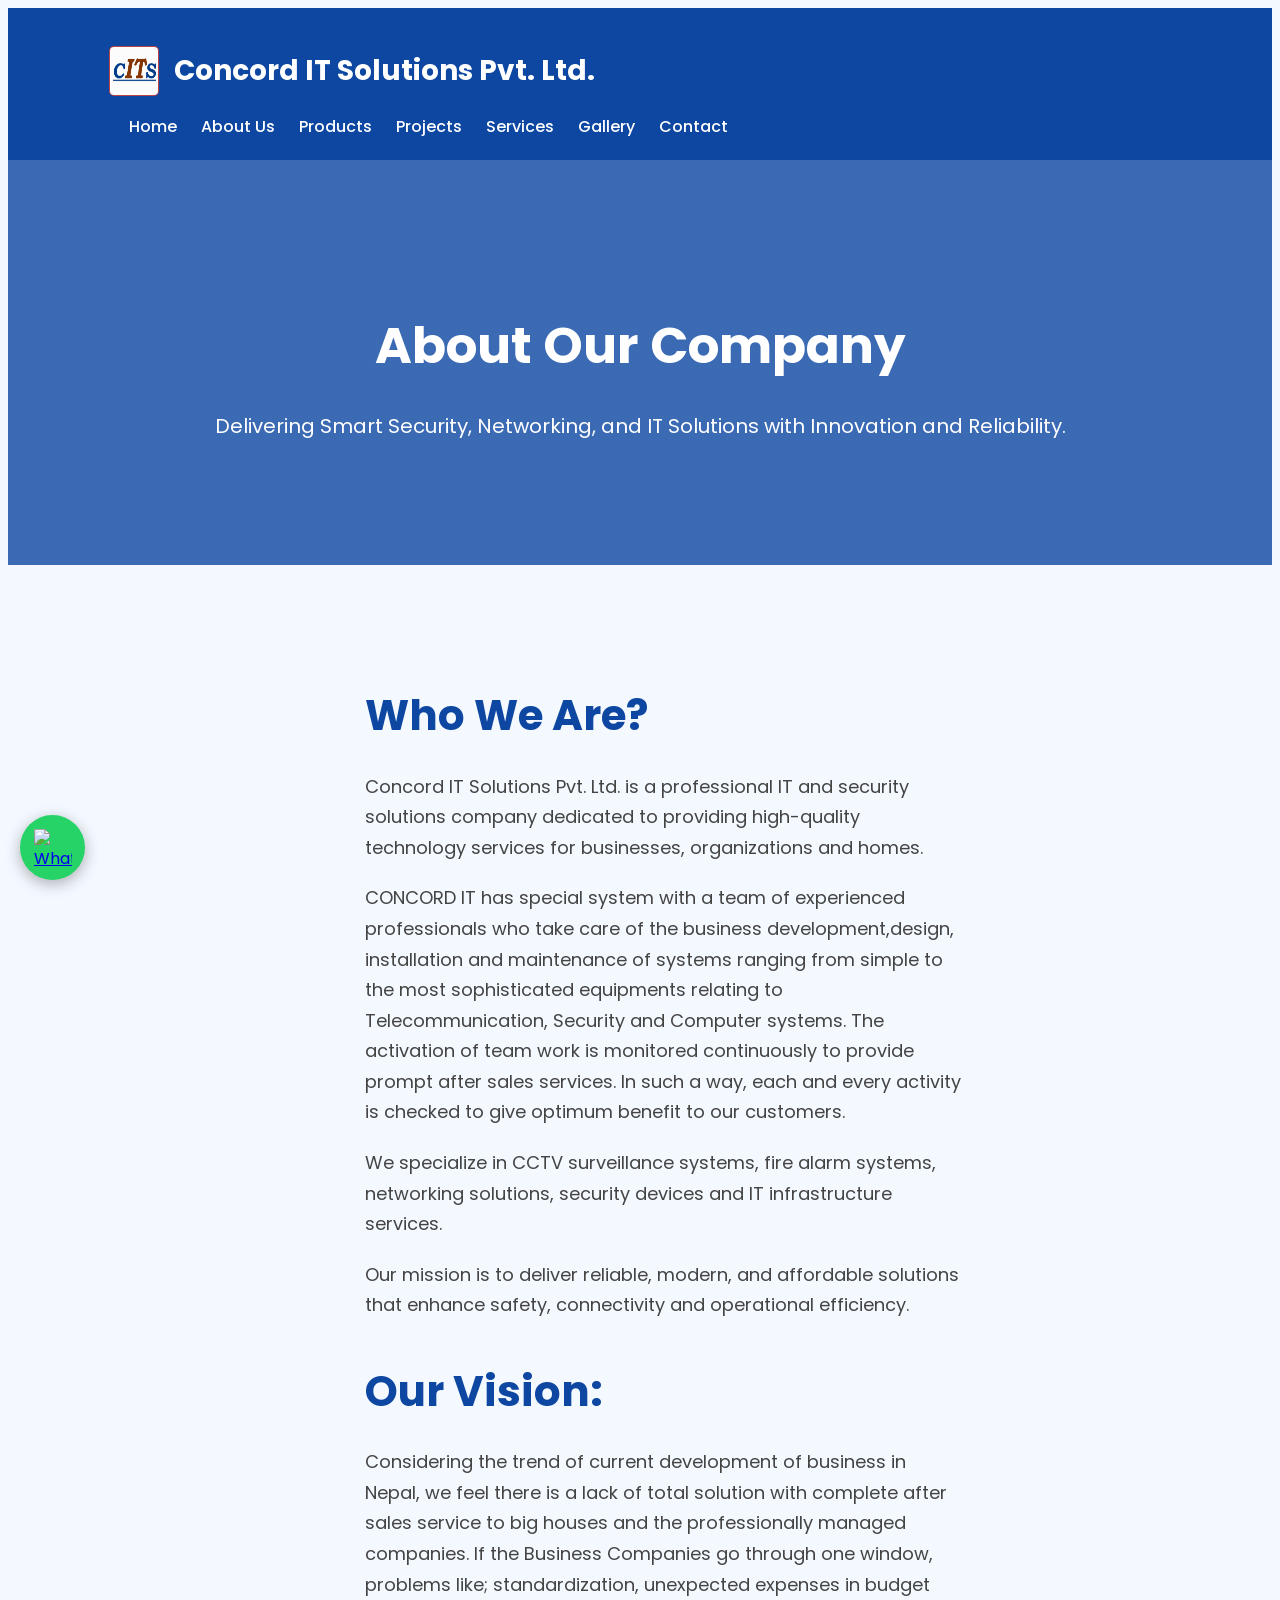
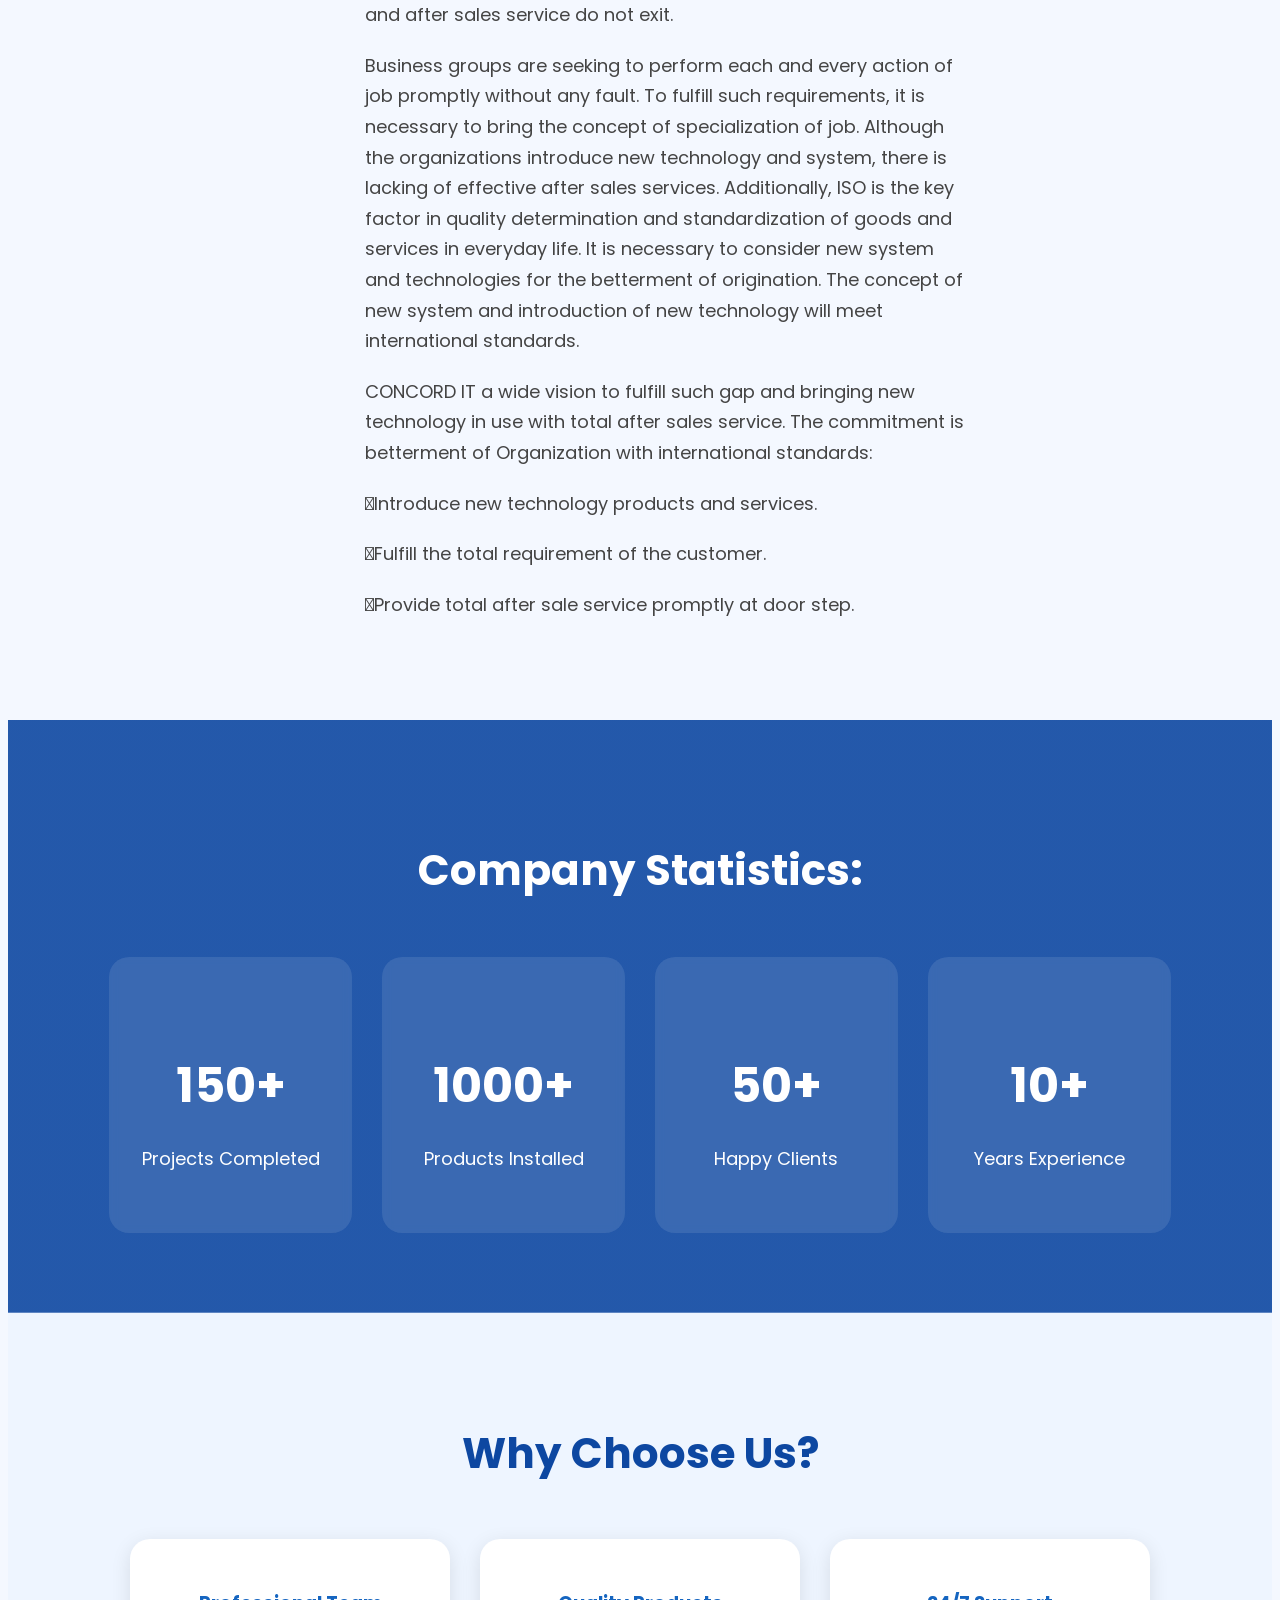
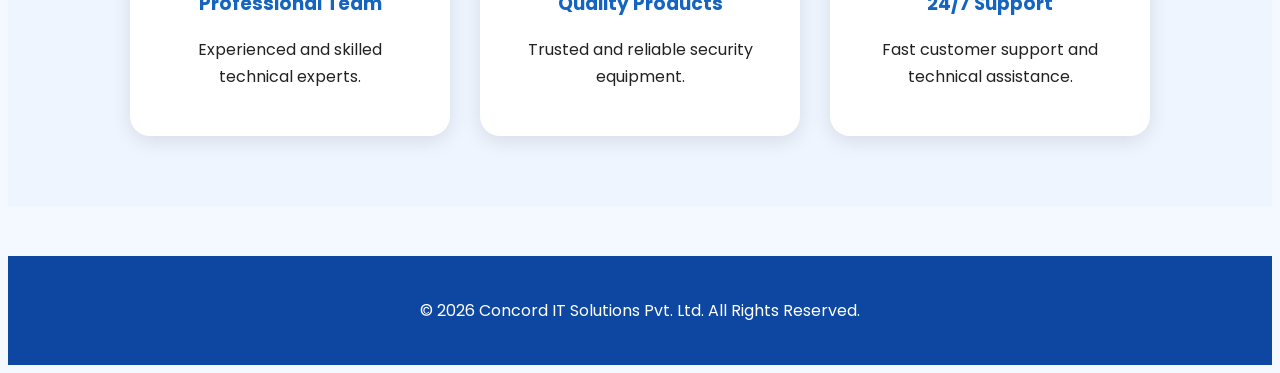
==== commit 1be1a368: "Update about.html added gallery" ====
--- a/about.html
+++ b/about.html
@@ -49,6 +49,7 @@
       <a href="products.html">Products</a>
       <a href="projects.html">Projects</a>
       <a href="services.html">Services</a>
+      <a href="gallery.html">Gallery</a>
       <a href="contact.html">Contact</a>
     </nav>
 
@@ -233,4 +234,4 @@
   </footer>
 
 </body>
-</html>+</html>
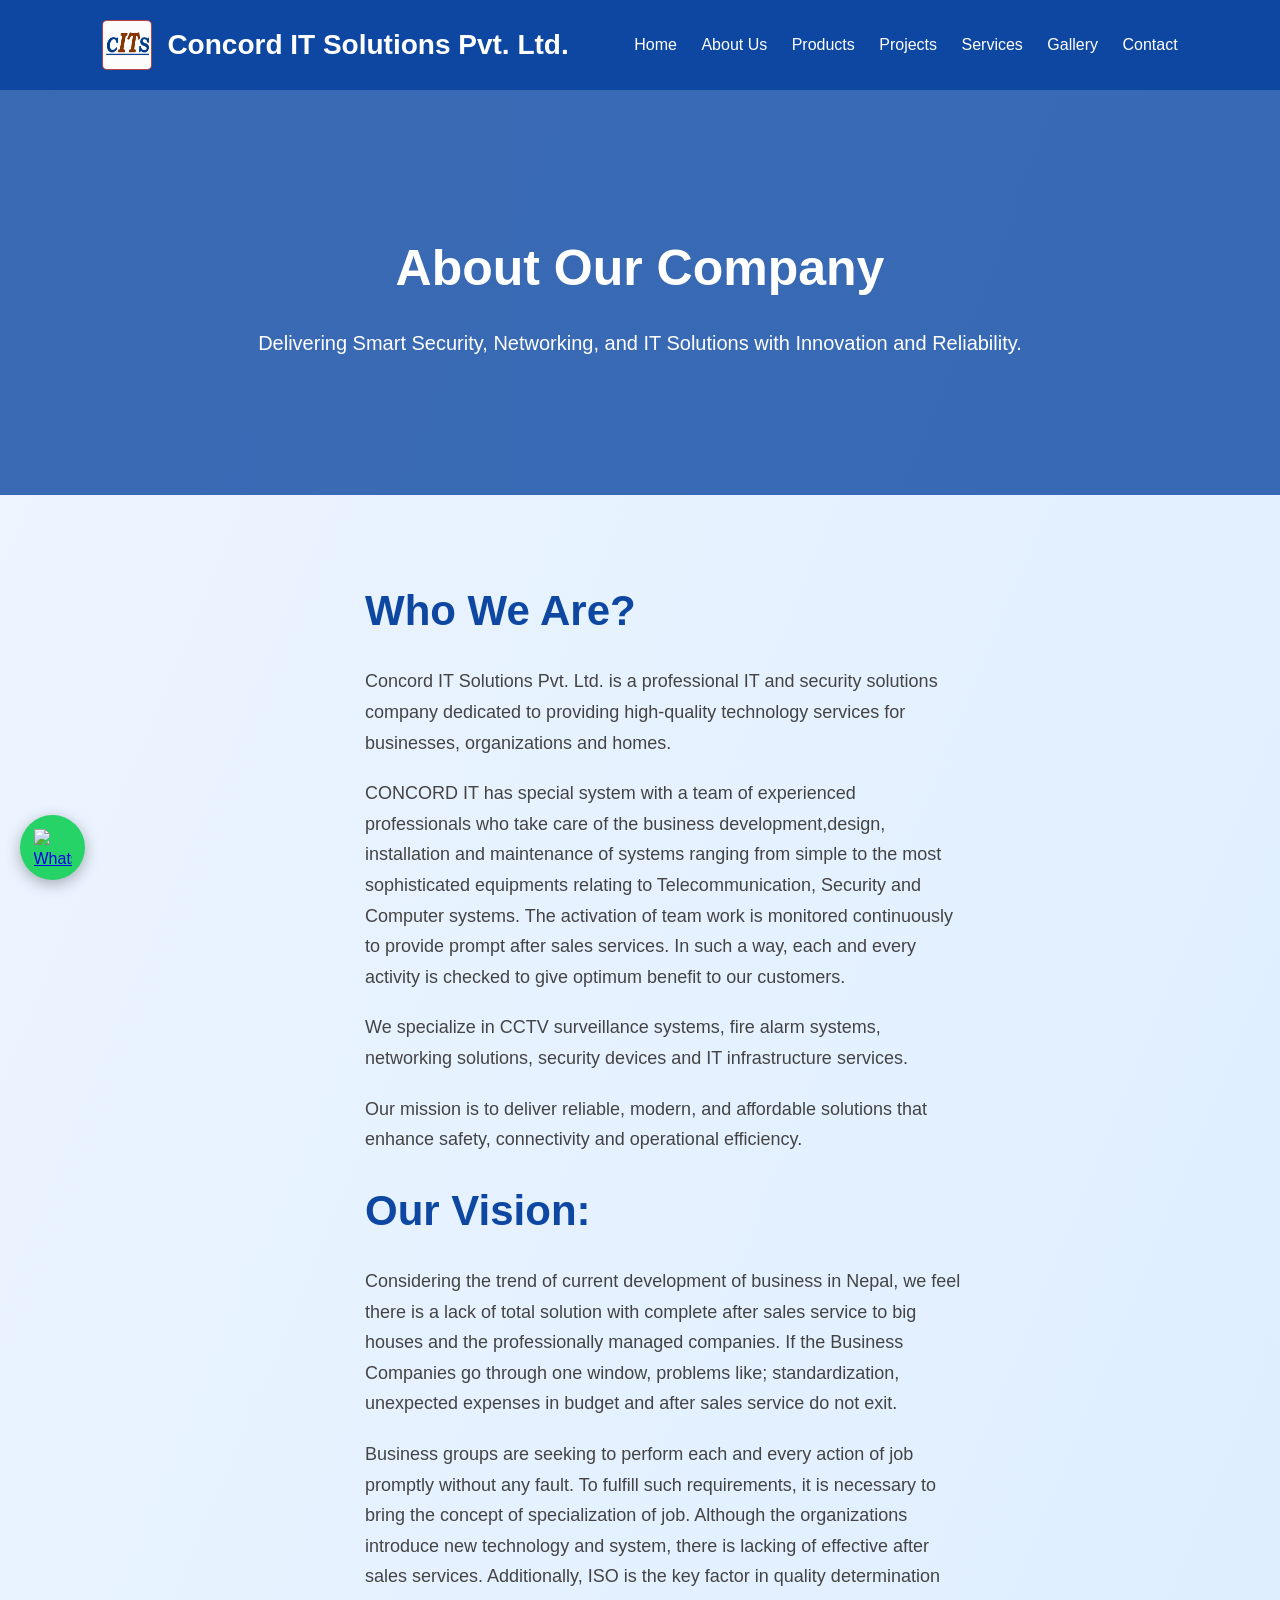
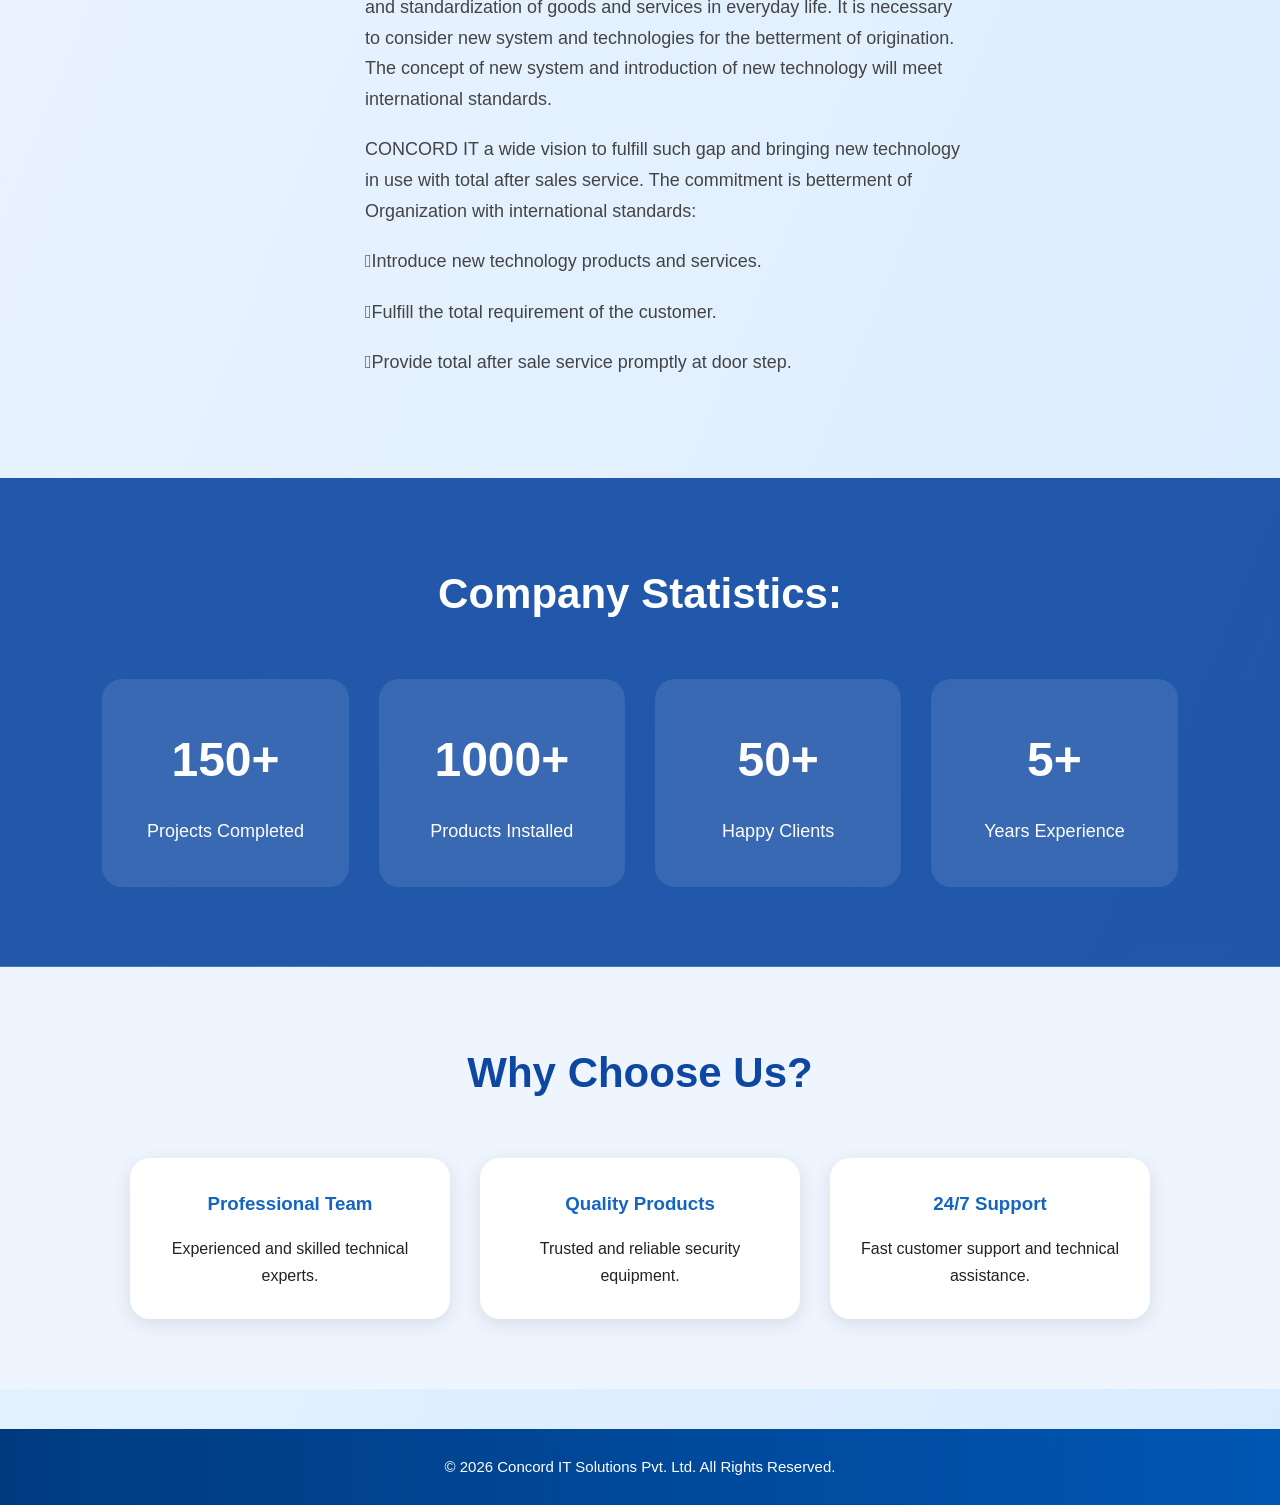
==== commit a8eec379: "Update about.html" ====
--- a/about.html
+++ b/about.html
@@ -187,7 +187,7 @@
     <!-- STAT 4 -->
     <div class="stat-box">
 
-      <h3>10+</h3>
+      <h3>5+</h3>
 
       <p>Years Experience</p>
 
--- a/style.css
+++ b/style.css
@@ -2636,4 +2636,326 @@
     font-size: 36px;
   }
 
-}+}
+/* =========================
+   CONCORD IT GALLERY CSS
+========================= */
+
+*{
+    margin:0;
+    padding:0;
+    box-sizing:border-box;
+    font-family:Arial, sans-serif;
+}
+
+body{
+    background:linear-gradient(to bottom right,#eef5ff,#d9ecff);
+    color:#222;
+}
+
+/* =========================
+   NAVBAR
+========================= */
+
+.navbar{
+    width:100%;
+    background:linear-gradient(to right,#003b80,#0056b3);
+    padding:15px 40px;
+
+    display:flex;
+    justify-content:space-between;
+    align-items:center;
+
+    position:sticky;
+    top:0;
+    z-index:1000;
+
+    box-shadow:0 3px 10px rgba(0,0,0,0.2);
+}
+
+.logo{
+    color:white;
+    font-size:28px;
+    font-weight:bold;
+    letter-spacing:1px;
+}
+
+.nav-links{
+    display:flex;
+    gap:25px;
+}
+
+.nav-links a{
+    color:white;
+    text-decoration:none;
+    font-size:16px;
+    font-weight:500;
+    transition:0.3s;
+    padding:8px 14px;
+    border-radius:6px;
+}
+
+.nav-links a:hover{
+    background:#ffffff;
+    color:#0056b3;
+}
+
+/* ACTIVE PAGE */
+
+.nav-links .active{
+    background:white;
+    color:#0056b3;
+}
+
+/* =========================
+   PAGE TITLE
+========================= */
+
+.gallery-title{
+    text-align:center;
+    padding:60px 20px 30px;
+}
+
+.gallery-title h1{
+    font-size:48px;
+    color:#004aad;
+    margin-bottom:15px;
+}
+
+.gallery-title p{
+    font-size:18px;
+    color:#444;
+}
+
+/* =========================
+   GALLERY GRID
+========================= */
+
+.gallery-container{
+
+    width:90%;
+    margin:auto;
+    padding:20px 0 70px;
+
+    display:grid;
+    grid-template-columns:repeat(auto-fit,minmax(260px,1fr));
+
+    gap:25px;
+}
+
+/* =========================
+   GALLERY ITEM
+========================= */
+
+.gallery-item{
+
+    background:white;
+
+    border-radius:16px;
+
+    overflow:hidden;
+
+    box-shadow:0 5px 18px rgba(0,86,179,0.15);
+
+    transition:0.4s;
+}
+
+.gallery-item:hover{
+
+    transform:translateY(-8px) scale(1.02);
+
+    box-shadow:0 8px 25px rgba(0,86,179,0.3);
+}
+
+.gallery-item img{
+
+    width:100%;
+
+    height:240px;
+
+    object-fit:cover;
+
+    display:block;
+
+    transition:0.4s;
+}
+
+.gallery-item:hover img{
+    transform:scale(1.05);
+}
+
+/* OPTIONAL IMAGE CAPTION */
+
+.caption{
+    padding:15px;
+    text-align:center;
+    font-size:16px;
+    color:#0056b3;
+    font-weight:bold;
+}
+
+/* =========================
+   FOOTER
+========================= */
+
+footer{
+
+    background:linear-gradient(to right,#003b80,#0056b3);
+
+    color:white;
+
+    text-align:center;
+
+    padding:25px;
+
+    margin-top:40px;
+
+    font-size:15px;
+}
+
+/* =========================
+   SCROLLBAR
+========================= */
+
+::-webkit-scrollbar{
+    width:10px;
+}
+
+::-webkit-scrollbar-track{
+    background:#d9ecff;
+}
+
+::-webkit-scrollbar-thumb{
+    background:#0056b3;
+    border-radius:10px;
+}
+
+/* =========================
+   MOBILE RESPONSIVE
+========================= */
+
+@media(max-width:768px){
+
+    .navbar{
+        flex-direction:column;
+        gap:15px;
+        padding:20px;
+    }
+
+    .nav-links{
+        flex-wrap:wrap;
+        justify-content:center;
+    }
+
+    .gallery-title h1{
+        font-size:34px;
+    }
+
+    .gallery-title p{
+        font-size:16px;
+    }
+
+    .gallery-container{
+        width:95%;
+        gap:18px;
+    }
+
+    .gallery-item img{
+        height:200px;
+    }
+
+}
+/* GALLERY HERO */
+.gallery-hero {
+
+  background: linear-gradient(
+      rgba(13, 71, 161, 0.8),
+      rgba(13, 71, 161, 0.8)
+    ),
+    url('https://images.unsplash.com/photo-1520607162513-77705c0f0d4a?q=80&w=1400&auto=format&fit=crop');
+
+  background-size: cover;
+  background-position: center;
+
+  text-align: center;
+
+  color: white;
+
+  padding: 90px 20px;
+}
+
+.gallery-hero h2 {
+
+  font-size: 52px;
+
+  margin-bottom: 15px;
+}
+
+.gallery-hero p {
+
+  font-size: 20px;
+}
+
+/* GALLERY SECTION */
+.gallery-section {
+
+  padding: 70px 8%;
+
+  background: #f4f8ff;
+}
+
+/* GALLERY GRID */
+.gallery-container {
+
+  display: grid;
+
+  grid-template-columns:
+  repeat(auto-fit, minmax(300px, 1fr));
+
+  gap: 25px;
+}
+
+/* GALLERY ITEM */
+.gallery-item {
+
+  overflow: hidden;
+
+  border-radius: 20px;
+
+  box-shadow: 0 5px 20px rgba(0,0,0,0.1);
+
+  background: white;
+}
+
+/* IMAGE */
+.gallery-item img {
+
+  width: 100%;
+
+  height: 300px;
+
+  object-fit: cover;
+
+  transition: 0.4s ease;
+}
+
+/* HOVER EFFECT */
+.gallery-item:hover img {
+
+  transform: scale(1.08);
+}
+
+/* RESPONSIVE */
+@media (max-width: 768px) {
+
+  .gallery-hero h2 {
+
+    font-size: 36px;
+  }
+
+  .gallery-hero p {
+
+    font-size: 16px;
+  }
+
+}
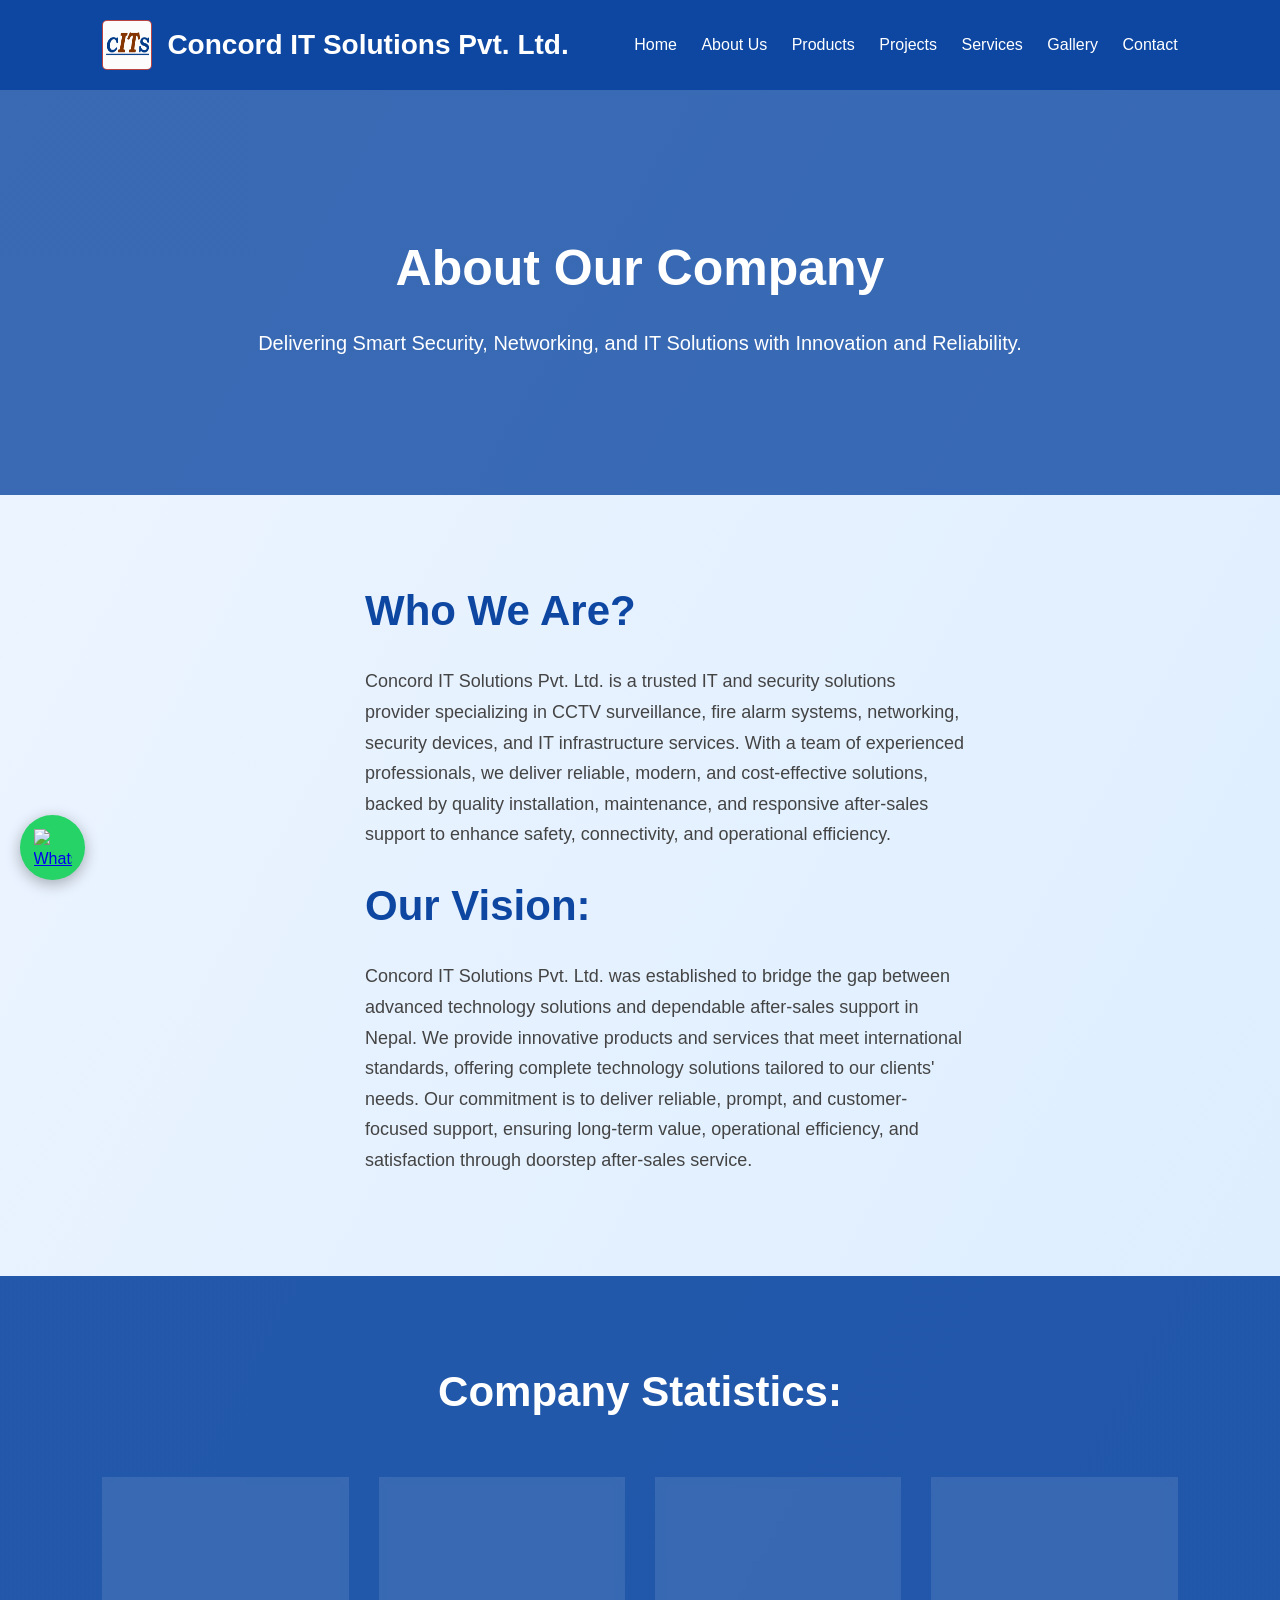
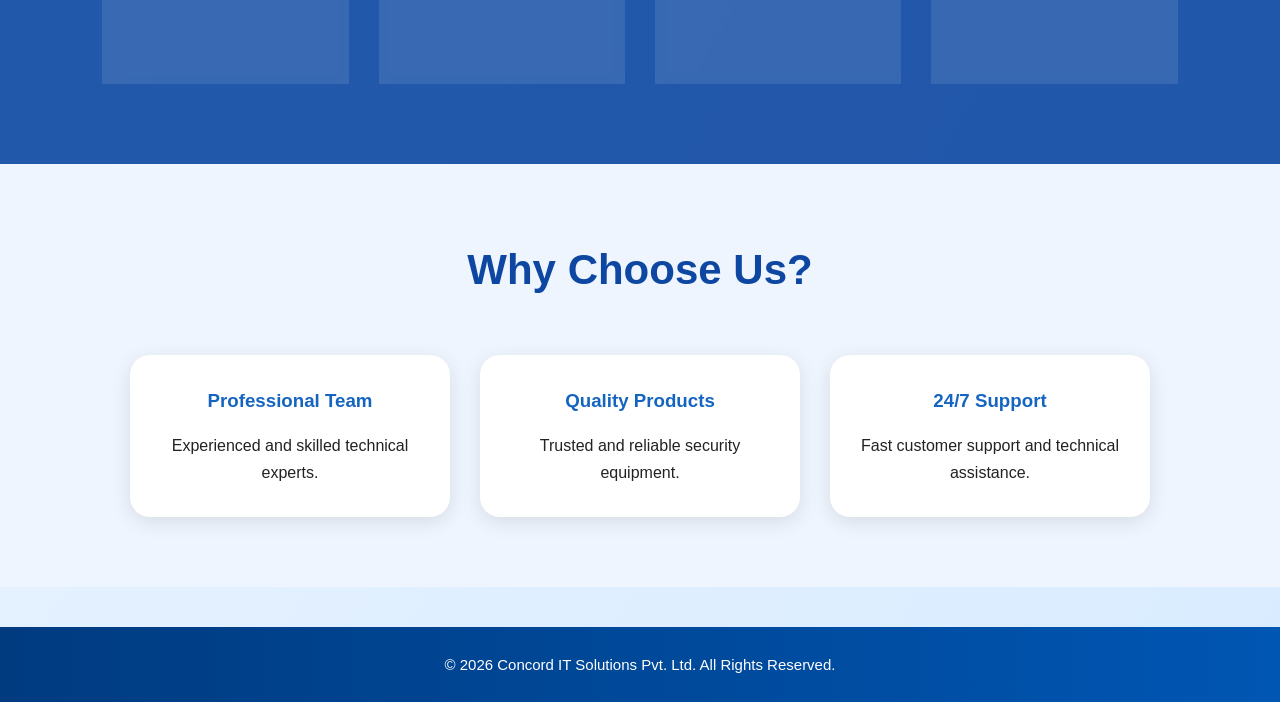
==== commit 861008e1: "Add files via upload edit" ====
--- a/about.html
+++ b/about.html
@@ -44,7 +44,7 @@
     </div>
 
     <nav>
-      <a href="index".html">Home</a>
+      <a href="index.html">Home</a>
       <a href="about.html">About Us</a>
       <a href="products.html">Products</a>
       <a href="projects.html">Projects</a>
@@ -85,69 +85,26 @@
       <h2>Who We Are?</h2>
 
       <p>
-        Concord IT Solutions Pvt. Ltd. is a professional IT and security solutions company
-        dedicated to providing high-quality technology services for businesses,
-        organizations and homes.
+        Concord IT Solutions Pvt. Ltd. is a trusted IT and security solutions provider specializing 
+        in CCTV surveillance, fire alarm systems, networking, security devices, and IT infrastructure 
+        services. With a team of experienced professionals, we deliver reliable, modern, and cost-effective 
+        solutions, backed by quality installation, maintenance, and responsive after-sales support to enhance 
+        safety, connectivity, and operational efficiency.
       </p>
 
-      <p>
-        CONCORD IT has special system with a team of experienced professionals who take care 
-        of the business development,design, installation and maintenance of systems ranging 
-        from simple to the most sophisticated equipments relating to Telecommunication, 
-        Security and Computer systems. The activation of team work is monitored continuously 
-        to provide prompt after sales services. In such a way, each and every activity is 
-        checked to give optimum benefit to our customers.
-      </p>
       
-      <p>
-        We specialize in CCTV surveillance systems, fire alarm systems,
-        networking solutions, security devices and IT infrastructure services.
-      </p>
-
-      <p>
-        Our mission is to deliver reliable, modern, and affordable solutions
-        that enhance safety, connectivity and operational efficiency.
-      </p>
       <h2>Our Vision:</h2>
 
       <p>
-        Considering the trend of current development of business in Nepal,
-        we feel there is a lack of total solution with complete after sales
-        service to big houses and the professionally managed companies.
-        If the Business Companies go through one window, problems like; 
-        standardization, unexpected expenses in budget and after sales service do not exit.
+        Concord IT Solutions Pvt. Ltd. was established to bridge the gap between advanced technology 
+        solutions and dependable after-sales support in Nepal. We provide innovative products and services 
+        that meet international standards, offering complete technology solutions tailored to our clients'
+         needs. Our commitment is to deliver reliable, prompt, and customer-focused support, ensuring long-term value,
+          operational efficiency, and satisfaction through doorstep after-sales service.
       <p>
 
 
-      <p>
-        Business groups are seeking to perform each and every action of job promptly 
-        without any fault. To fulfill such requirements, it is necessary to bring the
-        concept of specialization of job. Although the organizations introduce new
-        technology and system, there is lacking of effective after sales services.
-        Additionally, ISO is the key factor in quality determination and standardization
-        of goods and services in everyday life. It is necessary to consider new system and 
-        technologies for the betterment of origination. The concept of new system and
-        introduction of new technology will meet international standards.
-    <p>
-
-    <p>
-        CONCORD IT a wide vision to fulfill such gap and bringing new technology in use
-        with total after sales service. The commitment is betterment of Organization with 
-        international standards:
-    <p>
-
-    <p>
-        Introduce new technology products and services. 
-    <p>
-
-     <p>
-        Fulfill the total requirement of the customer.
-     <p>
-
-    <p>
-        Provide total after sale service promptly at door step.
-      </p>
-
+      
 <!-- WHY CHOOSE US -->
 </section>
 <!-- COMPANY STATISTICS -->
@@ -234,4 +191,4 @@
   </footer>
 
 </body>
-</html>
+</html>
--- a/style.css
+++ b/style.css
@@ -1,3 +1,4 @@
+
 /* RESET */
 * {
   margin: 4;
@@ -523,7 +524,7 @@
 
   height: 240px;
 
-  object-fit: cover;
+  object-fit: contain;
 }
 
 /* SERVICE INFO */
@@ -2959,3 +2960,62 @@
   }
 
 }
+.location-box {
+    position: relative;   /* IMPORTANT: makes QR position inside this box */
+    padding: 20px;
+    background: #f8f9ff;
+    border-radius: 10px;
+}
+
+/* QR positioned bottom-right */
+.qr-container {
+    position: absolute;
+    right: 15px;
+    bottom: 15px;
+}
+
+.qr-container img {
+    width: 150px;   /* adjust size */
+    height: 150px;
+    border-radius: 8px;
+    box-shadow: 0 4px 10px rgba(0,0,0,0.2);
+}
+.product-link{
+    text-decoration:none;
+    color:inherit;
+    display:block;
+}
+.product-card img{
+    width:100%;
+    height:220px;
+    object-fit:contain;
+}
+/* ANNOUNCEMENT SECTION */
+
+.announcement-section {
+    padding: 40px 20px;
+    background: #0d47a1;
+}
+
+
+.announcement-box {
+    max-width: 1200px;
+    margin: auto;
+    background: white;
+    border-left: 6px solid #007bff;
+    border-radius: 10px;
+    padding: 20px;
+    box-shadow: 0 4px 12px rgba(0,0,0,0.1);
+}
+.announcement-box h2 {
+    color: #007bff;
+    margin-bottom: 15px;
+    font-size: 28px;
+}
+
+.announcement-content p {
+    margin: 12px 0;
+    font-size: 16px;
+    color: #333;
+    line-height: 1.6;
+}
